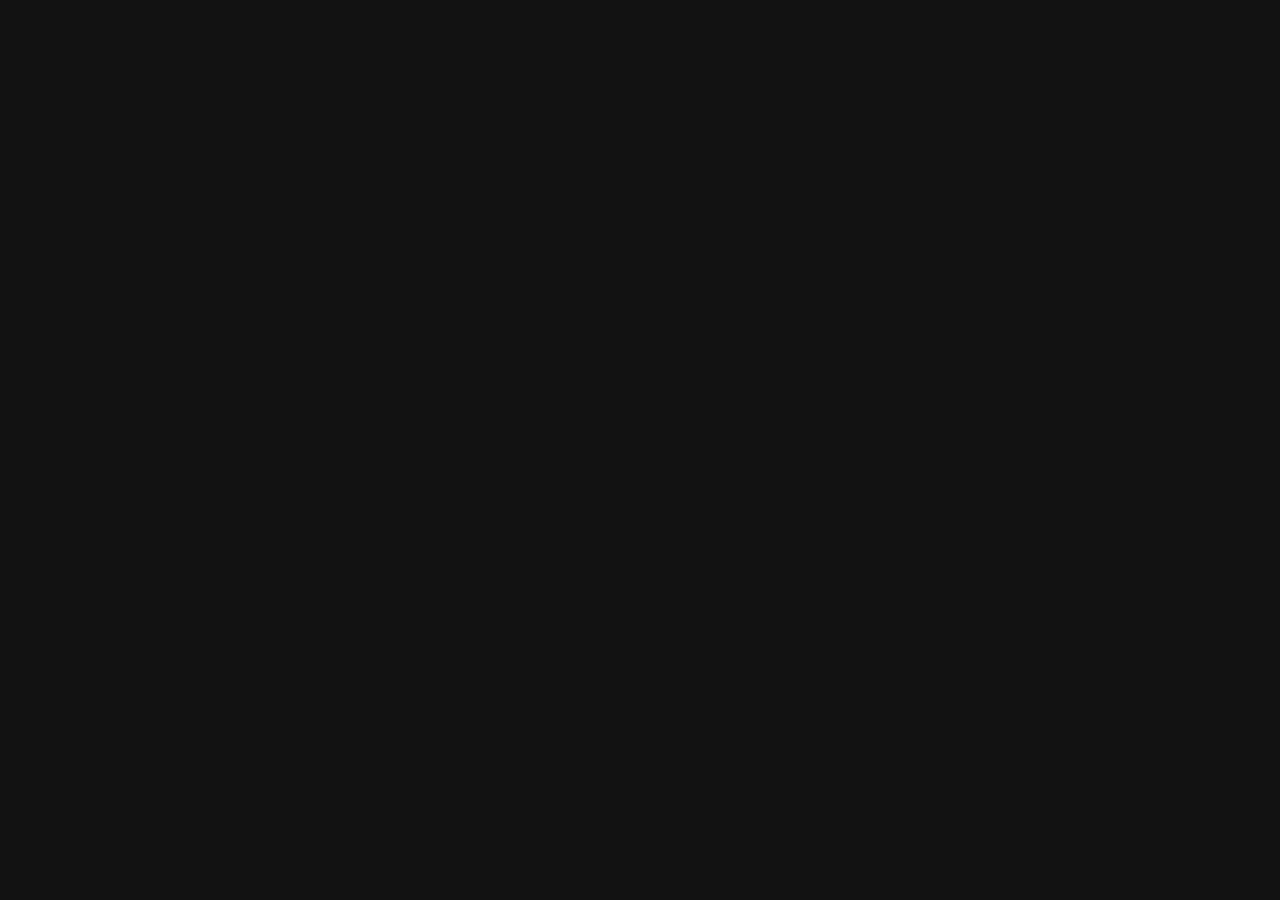
==== index.html @ 970100a2 "Add files via upload" ====
<!DOCTYPE html>
<html lang="en">
<head>
  <meta charset="UTF-8" />
  <title>Patient Management</title>
  <link rel="stylesheet" href="style.css" />

  <!-- React -->
  <script src="https://unpkg.com/react@18/umd/react.development.js"></script>
  <script src="https://unpkg.com/react-dom@18/umd/react-dom.development.js"></script>

  <!-- Babel -->
  <script src="https://unpkg.com/@babel/standalone/babel.min.js"></script>
</head>
<body>
  <div id="root"></div>

  <!-- App -->
  <script type="text/babel" src="app.js"></script>
</body>
</html>
---- style.css ----
body {
  margin: 0;
  font-family: Arial, sans-serif;
  background: #121212;
  color: #fff;
}

.container {
  max-width: 420px;
  margin: auto;
  padding: 20px;
}

h2 {
  text-align: center;
}

input, button {
  width: 100%;
  padding: 12px;
  margin: 8px 0;
  border-radius: 6px;
  border: none;
}

input {
  background: #1e1e1e;
  color: white;
}

button {
  background: #1976d2;
  color: white;
  font-size: 16px;
}

button.secondary {
  background: #333;
}

.card {
  background: #1e1e1e;
  padding: 10px;
  margin-top: 10px;
  border-radius: 6px;
}
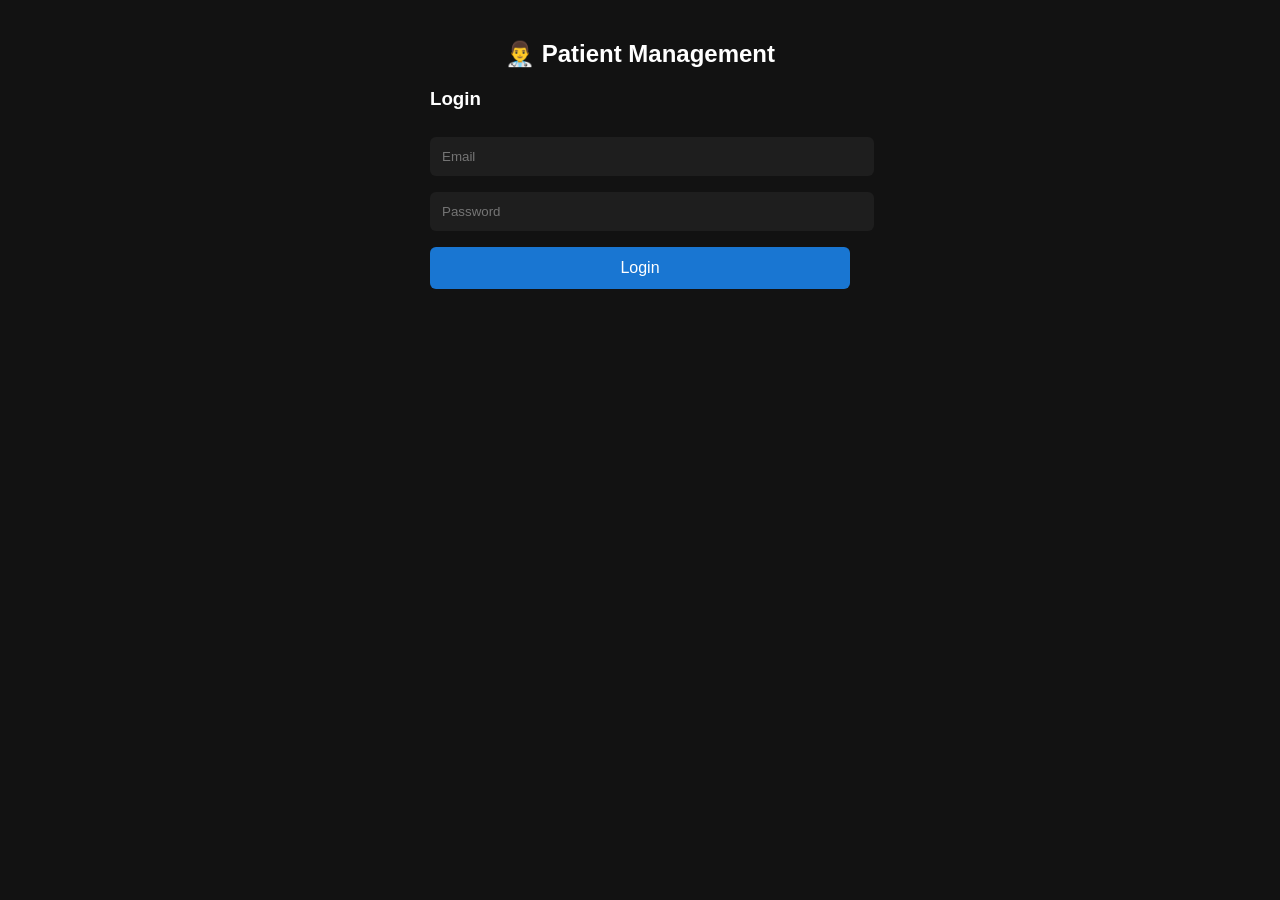
==== commit 8e939367: "Update index.html" ====
--- a/index.html
+++ b/index.html
@@ -2,20 +2,43 @@
 <html lang="en">
 <head>
   <meta charset="UTF-8" />
+  <meta name="viewport" content="width=device-width, initial-scale=1.0"/>
   <title>Patient Management</title>
   <link rel="stylesheet" href="style.css" />
-
-  <!-- React -->
-  <script src="https://unpkg.com/react@18/umd/react.development.js"></script>
-  <script src="https://unpkg.com/react-dom@18/umd/react-dom.development.js"></script>
-
-  <!-- Babel -->
-  <script src="https://unpkg.com/@babel/standalone/babel.min.js"></script>
 </head>
 <body>
-  <div id="root"></div>
 
-  <!-- App -->
-  <script type="text/babel" src="app.js"></script>
+<div class="container">
+
+  <h2>👨‍⚕️ Patient Management</h2>
+
+  <!-- LOGIN -->
+  <div id="loginBox">
+    <h3>Login</h3>
+    <input type="email" id="email" placeholder="Email" />
+    <input type="password" id="password" placeholder="Password" />
+    <button onclick="login()">Login</button>
+  </div>
+
+  <!-- DASHBOARD -->
+  <div id="dashboard" style="display:none;">
+    <button class="logout" onclick="logout()">Logout</button>
+
+    <h3>Add Patient</h3>
+    <input id="name" placeholder="Name" />
+    <input id="age" placeholder="Age" />
+    <input id="gender" placeholder="Gender" />
+    <input id="phone" placeholder="Phone" />
+    <input id="condition" placeholder="Condition" />
+
+    <button onclick="addPatient()">Add Patient</button>
+    <button onclick="loadPatients()">Load Patients</button>
+
+    <div id="patients"></div>
+  </div>
+
+</div>
+
+<script src="app.js"></script>
 </body>
-</html>+</html>
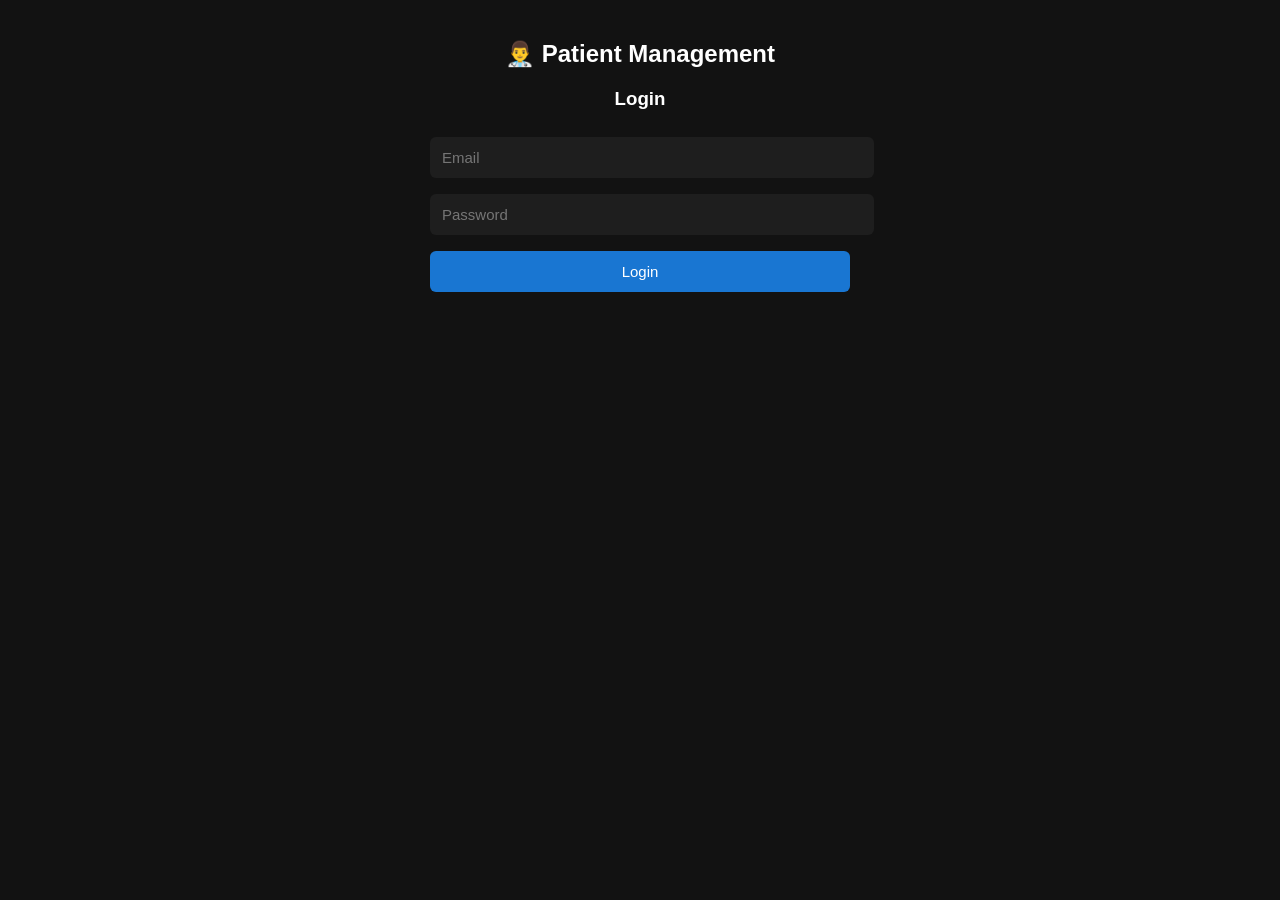
==== commit 20400573: "Update index.html" ====
--- a/index.html
+++ b/index.html
@@ -2,7 +2,7 @@
 <html lang="en">
 <head>
   <meta charset="UTF-8" />
-  <meta name="viewport" content="width=device-width, initial-scale=1.0"/>
+  <meta name="viewport" content="width=device-width, initial-scale=1.0" />
   <title>Patient Management</title>
   <link rel="stylesheet" href="style.css" />
 </head>
@@ -34,6 +34,7 @@
     <button onclick="addPatient()">Add Patient</button>
     <button onclick="loadPatients()">Load Patients</button>
 
+    <!-- PATIENT LIST -->
     <div id="patients"></div>
   </div>
 
--- a/style.css
+++ b/style.css
@@ -11,16 +11,19 @@
   padding: 20px;
 }
 
-h2 {
+h2, h3 {
   text-align: center;
 }
 
-input, button {
+/* Inputs & Buttons */
+input,
+button {
   width: 100%;
   padding: 12px;
   margin: 8px 0;
   border-radius: 6px;
   border: none;
+  font-size: 15px;
 }
 
 input {
@@ -28,19 +31,33 @@
   color: white;
 }
 
+/* Primary buttons */
 button {
   background: #1976d2;
   color: white;
-  font-size: 16px;
+  cursor: pointer;
 }
 
+button:hover {
+  opacity: 0.9;
+}
+
+/* Secondary button */
 button.secondary {
   background: #333;
 }
 
+/* Logout button */
+.logout {
+  background: #e74c3c;
+  margin-bottom: 10px;
+}
+
+/* Patient card */
 .card {
   background: #1e1e1e;
   padding: 10px;
   margin-top: 10px;
   border-radius: 6px;
-}+  font-size: 14px;
+}
